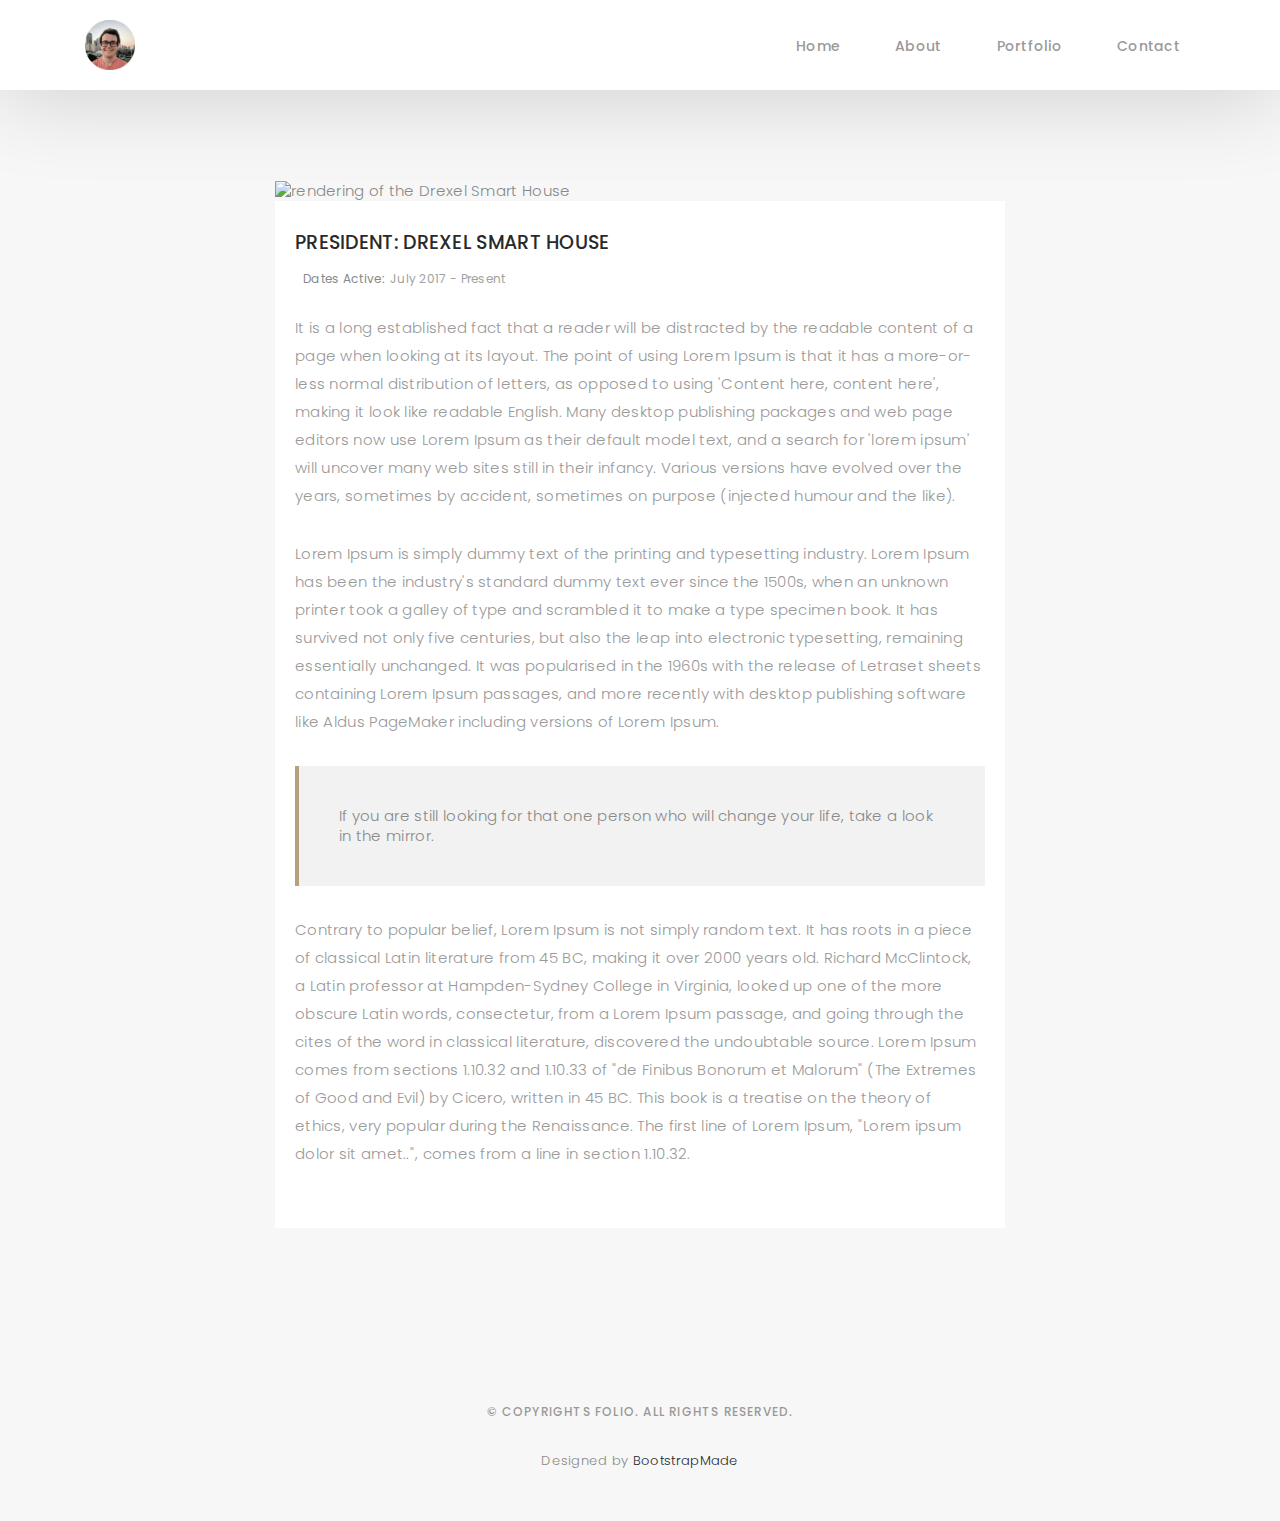
==== portfolio/dhacks2018.html @ 50fdbfd6 "Updated README, added portfolio breakouts, updated front page project decriptions" ====
<!DOCTYPE html>
<html lang="en">

<head>
  <!-- meta -->
  <meta charset="utf-8">
  <meta content="width=device-width, initial-scale=1.0" name="viewport">

  <title>Drexel Smart House</title>
  <meta content="" name="keywords">
  <meta content="" name="description">

  <!-- Google Fonts -->
  <link href="https://fonts.googleapis.com/css?family=Poppins:300,300i,400,400i,500,500i,600,600i,700,700i|Playfair+Display:400,400i,700,700i,900,900i"
    rel="stylesheet">

  <!-- Bootstrap CSS File -->
  <link href="../lib/bootstrap/css/bootstrap.min.css" rel="stylesheet">

  <!-- Libraries CSS Files -->
  <link href="../lib/ionicons/css/ionicons.min.css" rel="stylesheet">
  <link href="../lib/owlcarousel/assets/owl.carousel.min.css" rel="stylesheet">
  <link href="../lib/magnific-popup/magnific-popup.css" rel="stylesheet">
  <link href="../lib/hover/hover.min.css" rel="stylesheet">

  <!-- Blog Stylesheet File -->
  <link href="../css/blog.css" rel="stylesheet">

  <!-- Main Stylesheet File -->
  <link href="../css/style.css" rel="stylesheet">

  <!-- Responsive css -->
  <link href="../css/responsive.css" rel="stylesheet">

  <!-- Favicon -->
  <link rel="shortcut icon" href="../images/circle_profile.png">

  <!-- =======================================================
    Theme Name: Folio
    Theme URL: https://bootstrapmade.com/folio-bootstrap-portfolio-template/
    Author: BootstrapMade.com
    Author URL: https://bootstrapmade.com
  ======================================================= -->
</head>

<body>

  <!-- start section navbar -->
  <nav id="main-nav-subpage" class="subpage-nav">
    <div class="row">
      <div class="container">

        <div class="logo">
          <a href="../index.html"><img src="../images/circle_profile.png" alt="logo"></a>
        </div>

        <div class="responsive"><i data-icon="m" class="ion-navicon-round"></i></div>

        <ul class="nav-menu list-unstyled">
          <li><a href="../index.html#header" class="smoothScroll">Home</a></li>
          <li><a href="../index.html#about" class="smoothScroll">About</a></li>
          <li><a href="../index.html#portfolio" class="smoothScroll">Portfolio</a></li>
          <li><a href="../index.html#contact" class="smoothScroll">Contact</a></li>
        </ul>
      </div>
    </div>
  </nav>
  <!-- End section navbar -->
  <!-- start section main content -->
  <div class="main-content paddsection">
    <div class="container">
      <div class="row justify-content-center">
        <div class="col-md-8 col-md-offset-2">
          <div class="row">
            <div class="container-main single-main">
              <div class="col-md-12">
                <div class="block-main mb-30">
                  <img src="../images/portfolio-pages/drexelsmarthouse.jpg" class="img-fluid" alt="rendering of the Drexel Smart House">
                  <div class="content-main single-post padDiv">
                    <div class="journal-txt">
                      <h4><a href="#">PRESIDENT: DREXEL SMART HOUSE</a></h4>
                    </div>
                    <div class="post-meta">
                      <ul class="list-unstyled mb-0">
                        <li class="date">Dates Active:<a href="#">July 2017 - Present</a></li>
                      </ul>
                    </div>
                    <p class="mb-30">It is a long established fact that a reader will be distracted by the readable
                      content of a page when looking at its layout. The point of using Lorem Ipsum is that it has a
                      more-or-less normal distribution of letters, as opposed to
                      using 'Content here, content here', making it look like readable English. Many desktop publishing
                      packages and web page editors now use Lorem Ipsum as their default model text, and a search for
                      'lorem ipsum' will uncover many web
                      sites still in their infancy. Various versions have evolved over the years, sometimes by
                      accident, sometimes on purpose (injected humour and the like).</p>
                    <p class="mb-30">Lorem Ipsum is simply dummy text of the printing and typesetting industry. Lorem
                      Ipsum has been the industry's standard dummy text ever since the 1500s, when an unknown printer
                      took a galley of type and scrambled it to make a type
                      specimen book. It has survived not only five centuries, but also the leap into electronic
                      typesetting, remaining essentially unchanged. It was popularised in the 1960s with the release of
                      Letraset sheets containing Lorem Ipsum passages,
                      and more recently with desktop publishing software like Aldus PageMaker including versions of
                      Lorem Ipsum.</p>
                    <blockquote>If you are still looking for that one person who will change your life, take a look in
                      the mirror.</blockquote>
                    <p class="mb-30">Contrary to popular belief, Lorem Ipsum is not simply random text. It has roots in
                      a piece of classical Latin literature from 45 BC, making it over 2000 years old. Richard
                      McClintock, a Latin professor at Hampden-Sydney College in
                      Virginia, looked up one of the more obscure Latin words, consectetur, from a Lorem Ipsum passage,
                      and going through the cites of the word in classical literature, discovered the undoubtable
                      source. Lorem Ipsum comes from sections
                      1.10.32 and 1.10.33 of "de Finibus Bonorum et Malorum" (The Extremes of Good and Evil) by Cicero,
                      written in 45 BC. This book is a treatise on the theory of ethics, very popular during the
                      Renaissance. The first line of Lorem Ipsum,
                      "Lorem ipsum dolor sit amet..", comes from a line in section 1.10.32.</p>
                  </div>
                </div>
              </div>
            </div>
          </div>
        </div>
      </div>
    </div>
  </div>
  <!-- end section main content -->

  <!-- start section footer -->
  <div id="footer" class="text-center">
    <div class="container">

      <p>&copy; Copyrights Folio. All rights reserved.</p>

      <div class="credits">
        <!--
          All the links in the footer should remain intact.
          You can delete the links only if you purchased the pro version.
          Licensing information: https://bootstrapmade.com/license/
          Purchase the pro version with working PHP/AJAX contact form: https://bootstrapmade.com/buy/?theme=Folio
        -->
        Designed by <a href="https://bootstrapmade.com/">BootstrapMade</a>
      </div>

    </div>
  </div>
  <!-- End section footer -->

  <!-- JavaScript Libraries -->
  <script src="../lib/jquery/jquery.min.js"></script>
  <script src="../lib/jquery/jquery-migrate.min.js"></script>
  <script src="../lib/bootstrap/js/bootstrap.bundle.min.js"></script>
  <script src="../lib/typed/typed.js"></script>
  <script src="../lib/owlcarousel/owl.carousel.min.js"></script>
  <script src="../lib/magnific-popup/magnific-popup.min.js"></script>
  <script src="../lib/isotope/isotope.pkgd.min.js"></script>

  <!-- Template Main Javascript File -->
  <script src="../js/main.js"></script>

</body>

</html>
---- css/blog.css ----
/*-----------------------------------------------------------------------------------*/

/*  -  Navbar fixd page
/*-----------------------------------------------------------------------------------*/

.subpage-nav {
  display: block !important;
  position: relative;
}

/*-----------------------------------------------------------------------------------*/

/*  /* Single page */

/*-----------------------------------------------------------------------------------*/

/* main content */

.main-content {
  background: #f7f7f7;
}

.main-content .container-main {
  display: inline-block;
  width: 100%;
}

.main-content .container-main .block-main {
  margin-bottom: 30px;
  overflow: hidden;
}

.container-main .block-main .content-main {
  background: #fff none repeat scroll 0 0;
  display: inline-block;
  width: 100%;
}

.journal-txt h4 a {
  display: block;
  font-size: 19px;
  line-height: 24px;
  margin: 0 0 13px 0;
  font-weight: 500;
  color: #292929;
  -moz-transition: all 0.5s ease-in-out 0s;
  -ms-transition: all 0.5s ease-in-out 0s;
  -o-transition: all 0.5s ease-in-out 0s;
  -webkit-transition: all 0.5s ease-in-out 0s;
  transition: all 0.5s ease-in-out 0s;
}

.journal-txt h4 a:hover {
  color: #b8a07e;
  -moz-transition: all 0.5s ease-in-out 0s;
  -ms-transition: all 0.5s ease-in-out 0s;
  -o-transition: all 0.5s ease-in-out 0s;
  -webkit-transition: all 0.5s ease-in-out 0s;
  transition: all 0.5s ease-in-out 0s;
}

.post-meta ul li {
  font-size: 12px;
  font-weight: normal;
  margin-left: 8px;
  margin-right: 8px;
  text-transform: capitalize;
  display: inline-block;
  float: none;
}

.content-main .post-meta a {
  color: #a2a2a2;
  margin-left: 5px;
}

/* Commonts */

.comments {
  background: #fff;
}

.entry-comments h6 {
  margin-right: 10px;
  font-size: 13px;
  letter-spacing: 0.1em;
  font-weight: 500;
}

.entry-comments-item {
  margin-top: 40px;
  padding-bottom: 40px;
  border-bottom: 1px solid #f2f2f2;
}

.entry-comments-avatar {
  position: absolute;
  display: block;
  border-radius: 50%;
  width: 60px;
  height: 60px;
}

.entry-comments-body {
  padding-left: 86px;
}

.entry-comments-author {
  margin-right: 10px;
  font-size: 13px;
  color: #292929;
  letter-spacing: 0.1em;
  font-weight: 500;
}

.rep {
  font-size: 13px;
  color: #292929;
  letter-spacing: 0.1em;
  font-weight: 500;
  text-transform: capitalize;
}

.entry-comments span a {
  font-size: 13px;
  color: #999;
}

.entry-comments-reply {
  padding-left: 10%;
}

/* Commonts form */

.cmt {
  background: #fff;
}

blockquote {
  padding: 40px;
  background-color: #f2f2f2;
  margin: 30px 0;
  border: none;
  border-left: 4px solid #b8a07e;
}
---- css/style.css ----
/*
  Theme Name: Folio
  Theme URL: https://bootstrapmade.com/folio-bootstrap-portfolio-template/
  Author: BootstrapMade.com
  Author URL: https://bootstrapmade.com
*/

/*  General Styling
/*-----------------------------------------------------------------------------------*/

body {
  background: #ffffff;
  color: #898989;
  font-family: 'Poppins', helvetica;
  font-size: 15px;
  font-weight: 300;
  line-height: 20px;
  letter-spacing: 0.02em;
  overflow-x: hidden;
  margin: 0 auto;
  padding: 0;
  -moz-box-sizing: border-box;
  -ms-box-sizing: border-box;
  -o-box-sizing: border-box;
  -webkit-box-sizing: border-box;
  box-sizing: border-box;
}

h1, h2, h3, h4, h5, h6 {
  margin: 0;
}

h2 {
  color: #292929;
  font-weight: 600;
}

h4 {
  color: #292929;
  font-size: 14px;
  font-weight: 600;
}

a {
  color: #292929;
  text-decoration: none !important;
  -moz-transition: all 0.5s ease-in-out 0s;
  -ms-transition: all 0.5s ease-in-out 0s;
  -o-transition: all 0.5s ease-in-out 0s;
  -webkit-transition: all 0.5s ease-in-out 0s;
  transition: all 0.5s ease-in-out 0s;
}

a:hover {
  -moz-transition: all 0.5s ease-in-out 0s;
  -ms-transition: all 0.5s ease-in-out 0s;
  -o-transition: all 0.5s ease-in-out 0s;
  -webkit-transition: all 0.5s ease-in-out 0s;
  transition: all 0.5s ease-in-out 0s;
}

a:hover, a:focus {
  color: #b8a07e;
  text-decoration: underline;
}

nav ul li a {
  padding: 2px 0 0 0;
  position: relative;
  display: block;
  font-size: 12px;
  color: #999999;
  letter-spacing: 0.1em;
  font-weight: 500;
  line-height: 14px;
  text-transform: uppercase;
  -moz-transition: all 0.5s ease-in-out 0s;
  -ms-transition: all 0.5s ease-in-out 0s;
  -o-transition: all 0.5s ease-in-out 0s;
  -webkit-transition: all 0.5s ease-in-out 0s;
  transition: all 0.5s ease-in-out 0s;
}

p {
  margin: 25px 0;
  padding: 0;
  font-size: 15px;
  color: #999999;
  line-height: 28px;
}

::-moz-selection {
  background: #b8a07e;
  color: #fff;
}

::selection {
  background: #b8a07e;
  color: #fff;
}

.btn {
  background: #333;
  border: medium none;
  border-radius: 0;
  color: #fff;
  font-size: 12px;
  height: 50px;
  line-height: 50px;
  padding: 0 30px;
  text-transform: uppercase;
}

.btn:hover, .btn:focus {
  color: #fff;
}

.padDiv {
  padding: 30px 20px;
}

.section-title {
  margin-bottom: 70px;
}

.section-title h2 {
  font-size: 25px;
  letter-spacing: 2px;
  text-transform: uppercase;
}

.form-control {
  background-color: transparent;
  border: 1px solid #999;
  border-radius: 0;
  color: #999999;
  font-size: 12px;
  font-weight: 500;
  height: 50px;
  letter-spacing: 0.1em;
  padding-left: 10px;
  margin: 0 0 25px 0;
  line-height: 14px;
  text-transform: uppercase;
}

.form-control:focus {
  box-shadow: none;
  outline: 0 none;
}

.paddsection {
  padding-top: 90px;
  padding-bottom: 90px;
}

.paddsections {
  padding-top: 90px;
  padding-bottom: 90px !important;
}

.hvr-shutter-in-horizontal::before {
  background: #333;
}

.hvr-shutter-in-horizontal:hover {
  background: #b8a07e;
}

.mb-30 {
  margin-bottom: 30px;
}

/*-----------------------------------------------------------------------------------*/
/*  Navbar Top
/*-----------------------------------------------------------------------------------*/

nav {
  position: fixed;
  background: #fff;
  z-index: 1000;
  width: 100%;
  padding: 20px;
  display: none;
  -webkit-box-shadow: 0px 2px 92px 0px rgba(0, 0, 0, 0.18);
  -moz-box-shadow: 0px 2px 92px 0px rgba(0, 0, 0, 0.18);
  box-shadow: 0px 2px 92px 0px rgba(0, 0, 0, 0.18);
}

.nav-menu {
  float: right;
  line-height: 32px;
  margin-bottom: 0;
  padding-top: 16px;
}

nav ul li {
  float: left;
  margin-right: 15px;
  font-family: 'Poppins', sans-serif;
  font-size: 14px;
  margin-left: 40px;
}

nav ul li a {
  padding: 2px 0 0 0;
  position: relative;
  display: block;
  font-size: 14px;
  color: #999999;
  font-family: 'Poppins', helvetica;
  font-weight: 500;
  line-height: 16px;
  text-transform: uppercase;
  letter-spacing: 0.02em;
  text-transform: capitalize;
}

.logo {
  float: left;
}

.logo img {
  width: 50px;
  height: 50px;
}

.responsive {
  display: none;
  font-size: 23px;
}

.active {
  color: #afafaf;
}

/*----------------------------------------------------------------------------------*/
/*  Header
/*-----------------------------------------------------------------------------------*/

#header {
  background: url("../images/luncheon1.jpg") repeat scroll center center / cover;
  height: 100vh;
  width: 100%;
}


#header .header-content {
  height: 100vh;
  text-align: left;
  width: 100%;
  display: flex;
  justify-content: center;
  flex-direction: column;
}

.header-content h1 {
  font-size: 40px;
  font-weight: 700;
  margin-bottom: 10px;
  text-transform: uppercase;
  color: #fff;
  text-shadow: 2px 2px 4px #000000;
}

.header-content p {
  font-size: 13px;
  letter-spacing: 5px;
  margin-top: 0;
  margin-bottom: 30px;
  text-transform: capitalize;
  color: #fff;
  font-weight: 500;
}

.header-content .list-social li {
  float: left;
  margin-right: 20px;
}

.header-content .list-social li i {
  color: #fff;
  font-size: 15px;
}

/*-----------------------------------------------------------------------------------*/
/*  Aout-us
/*-----------------------------------------------------------------------------------*/

#about {
  width: 100%;
  height: auto;
  background: #f7f7f7;
  padding-top: 190px;
}

#about .div-img-bg {
  padding-bottom: 30px;
  border: 20px solid #b8a07e;
}

#about .div-img-bg .about-img img {
  width: 100%;
  box-shadow: 0px 0px 85px 0px rgba(0, 0, 0, 0.14);
  margin-top: -60px;
  margin-left: 40px;
  height: 400px;
  object-fit: cover;
}

#about .about-descr .p-heading {
  font-family: 'Playfair Display', serif;
  font-size: 28px;
  text-align: left;
}

#about .about-descr .separator {
  max-width: 80%;
  margin-bottom: 0;
  text-align: left;
}

/*-----------------------------------------------------------------------------------*/
/*   Services
/*-----------------------------------------------------------------------------------*/

#services {
  background: #f7f7f7;
  position: relative;
  padding-bottom: 80px;
}

.owl-item {
  float: left;
}
.services-block span {
  margin: 10px 0;
  position: relative;
  font-size: 13px;
  color: #292929;
  letter-spacing: 0.1em;
  font-weight: 500;
  text-transform: uppercase;
  display: block;
}

.services-block .separator {
  margin: 0;
  font-size: 13px;
  line-height: 22px;
}

.services-block i {
  font-size: 44px;
  color: #b8a07e;
  line-height: 44px;
}


.services-carousel  .owl-stage-outer {
  overflow: hidden;
}

.services-carousel .owl-dots {
  margin-top: 5px;
  text-align: center;
}

.services-carousel .owl-dot {
  display: inline-block;
  margin: 0 5px;
  width: 12px !important;
  height: 12px !important;
  border-radius: 50%;
  border: 0;
  padding: 0 !important;
  background-color: #ddd;
  cursor: pointer;
}

.services-carousel .owl-dot.active {
  background-color: #b8a07e;
}

.owl-nav {
  display: none;
}


/*-----------------------------------------------------------------------------------*/
/*  Portfolio
/*-----------------------------------------------------------------------------------*/

#portfolio {
  position: relative;
  padding-bottom: 50px;
}

#portfolio .portfolio-list {
  margin-bottom: 50px;
}

#portfolio .portfolio-list .nav {
  display: inline-block;
  margin: 0;
}

#portfolio .portfolio-list .nav li {
  margin: 0 40px 0 0;
  float: left;
  font-size: 14px;
  color: #999999;
  line-height: 16px;
  cursor: pointer;
  font-family: 'Poppins', helvetica;
  font-weight: 500;
  letter-spacing: 0.02em;
  text-transform: capitalize;
  -moz-transition: all 0.5s ease-in-out 0s;
  -ms-transition: all 0.5s ease-in-out 0s;
  -o-transition: all 0.5s ease-in-out 0s;
  -webkit-transition: all 0.5s ease-in-out 0s;
  transition: all 0.5s ease-in-out 0s;
}

#portfolio .portfolio-list .nav li:hover, #portfolio .portfolio-list .nav li.filter-active  {
  color: #b8a07e;
  -moz-transition: all 0.5s ease-in-out 0s;
  -ms-transition: all 0.5s ease-in-out 0s;
  -o-transition: all 0.5s ease-in-out 0s;
  -webkit-transition: all 0.5s ease-in-out 0s;
  transition: all 0.5s ease-in-out 0s;
}

#portfolio .portfolio-container {
  display: inline-block;
  margin-bottom: 50px;
  width: 100%;
}

.portfolio-thumbnail {
  margin-bottom: 30px;
  overflow: hidden;
  min-height: 260px;
}

.portfolio-thumbnail img {
  max-width: 100%;
}

/*-----------------------------------------------------------------------------------*/
/*  Journal
/*-----------------------------------------------------------------------------------*/

#journal,  #journal-blog {
  height: auto;
  width: 100%;
  background: #f7f7f7;
  padding-bottom: 60px;
  position: relative;
}

#journal-blog {
  background: #fff;
  padding-bottom: 30px;
}

#journal .journal-block {
  display: inline-block;
  height: auto;
  width: 100%;
}

#journal .journal-block .journal-info {
  position: relative;
}

.journal-block .journal-info img {
  max-width: 100%;
}

.journal-block .journal-info .journal-txt {
  padding: 25px 0px;
  position: relative;
}

.journal-block .journal-info .journal-txt h4 a {
  display: block;
  font-size: 19px;
  line-height: 24px;
  margin: 0 0 13px 0;
  font-weight: 500;
  color: #292929;
  -moz-transition: all 0.5s ease-in-out 0s;
  -ms-transition: all 0.5s ease-in-out 0s;
  -o-transition: all 0.5s ease-in-out 0s;
  -webkit-transition: all 0.5s ease-in-out 0s;
  transition: all 0.5s ease-in-out 0s;
}

.journal-block .journal-info .journal-txt h4 a:hover {
  color: #b8a07e;
  -moz-transition: all 0.5s ease-in-out 0s;
  -ms-transition: all 0.5s ease-in-out 0s;
  -o-transition: all 0.5s ease-in-out 0s;
  -webkit-transition: all 0.5s ease-in-out 0s;
  transition: all 0.5s ease-in-out 0s;
}

.journal-block .journal-info .journal-txt p {
  margin: 0;
  font-size: 14px;
  line-height: 24px;
}

/*-----------------------------------------------------------------------------------*/
/*  Contact
/*-----------------------------------------------------------------------------------*/

#contact {
  height: auto;
  width: 100%;
}

.contact-details {
  list-style: none;
  margin: 0;
  padding: 0;
}

.contact-details li {
  padding-bottom: 10px;
}

#contact input, #contact textarea {
  width: 100%;
}


#contact  #sendmessage {
  color: #18d26e;
  border: 1px solid #18d26e;
  display: none;
  text-align: center;
  padding: 15px;
  font-weight: 600;
  margin: 15px;
}

#contact  #errormessage {
  color: red;
  display: none;
  border: 1px solid red;
  text-align: center;
  padding: 15px;
  font-weight: 600;
  margin: 15px;
}

#contact #sendmessage.show, #contact #errormessage.show, #contact .show {
  display: block;
}

#contact .validation {
  color: red;
  display: none;
  margin: 0 0 20px;
  font-weight: 400;
  font-size: 13px;
}

/*-----------------------------------------------------------------------------------*/
/*  Footer
/*-----------------------------------------------------------------------------------*/

#footer {
  background: #f7f7f7;
  padding-top: 50px;
  padding-bottom: 50px;
}

#footer .socials-media {
  width: 100%;
}

#footer .socials-media ul {
  display: inline-block;
  float: none;
  margin: 0 0 20px 0;
}

#footer .socials-media ul li {
  float: left;
  margin-left: 10px;
  margin-right: 10px;
}

#footer .socials-media ul li a {
  font-size: 24px;
  color: #999;
  letter-spacing: 0.1em;
  font-weight: 500;
  background: transparent;
  text-transform: uppercase;
  -moz-transition: all 0.5s ease-in-out 0s;
  -ms-transition: all 0.5s ease-in-out 0s;
  -o-transition: all 0.5s ease-in-out 0s;
  -webkit-transition: all 0.5s ease-in-out 0s;
  transition: all 0.5s ease-in-out 0s;
}

#footer .socials-media ul li a:hover {
  color: #b8a07e;
  -moz-transition: all 0.5s ease-in-out 0s;
  -ms-transition: all 0.5s ease-in-out 0s;
  -o-transition: all 0.5s ease-in-out 0s;
  -webkit-transition: all 0.5s ease-in-out 0s;
  transition: all 0.5s ease-in-out 0s;
}

#footer p {
  font-size: 12px;
  letter-spacing: 0.1em;
  font-weight: 500;
  margin-top: 0;
  text-transform: uppercase;
}

.credits {
  font-size: 13px;
}
---- css/responsive.css ----
/** Width between 1200x to 0
 *  ~~~~~~~~~~~~~~~~~~~~~~~~~~~~~~~~~~~~
 */

@media (min-width: 1200px) {

}

/** Width between 992px to 1199px
 *  ~~~~~~~~~~~~~~~~~~~~~~~~~~~~~~~~~~~~
 */

@media (min-width: 992px) and (max-width: 1199px) {
  
}

/** Width between 768px to 991px
 *  ~~~~~~~~~~~~~~~~~~~~~~~~~~~~~~~~~~~~
 */

@media (min-width: 768px) and (max-width: 991px) {
  /* Navbar */
  nav {
    padding: 10px 15px;
  }
  .nav-menu {
    margin-top: 40px;
    display: none;
    float: none;
    width: 100%;
  }
  .nav-menu li {
    float: none;
    width: 100%;
    text-align: center;
    border-top: 1px solid #f7f7f7;
    line-height: 45px;
    margin-left: 0;
    padding-top: 10px;
    padding-bottom: 10px;
  }
  .responsive {
    float: right;
    padding-top: 15px;
    display: block;
  }
  /* About */
  .head-info .header-content .cmaster h1 {
    font-size: 32px;
  }
  #about .div-img-bg {
    padding: 0;
  }
  #about .div-img-bg .about-img img {
    margin-top: 0%;
    margin-left: calc(0% - 0px);
  }
  #about .about-descr .p-heading {
    font-size: 20px;
  }
  #about .about-descr .separator {
    max-width: 100%;
    margin-bottom: 0;
  }
  /* portfolio */
  #portfolio .portfolio-list .nav li {
    float: none;
    margin: 20px;
    display: inline-block;
  }
  /* journal */
  #journal .journal-block .journal-info {
    margin-bottom: 30px;
  }
  /* Contact */
  .contact-contact {
    margin-bottom: 30px;
  }
  /* Footer */
  #footer .socials-media ul li {
    margin-right: 0;
    margin-left: 0;
    float: none;
    display: inline-block;
  }
}

/** Width between 767px to 0
 *  ~~~~~~~~~~~~~~~~~~~~~~~~~~~~~~~~~~~~
 */

@media (max-width: 767px) {
  /* Navbar */
  nav {
    padding: 20px 15px;
  }
  .nav-menu {
    margin-top: 40px;
    display: none;
    float: none;
    width: 100%;
  }
  .nav-menu li {
    float: none;
    width: 100%;
    text-align: center;
    border-top: 1px solid #f7f7f7;
    line-height: 45px;
    margin-left: 0;
    padding-top: 10px;
    padding-bottom: 10px;
  }
  .responsive {
    float: right;
    padding-top: 15px;
    display: block;
  }
  /* About */
  .head-info .header-content h1 {
    font-size: 32px;
  }
  #about .div-img-bg {
    padding: 0;
  }
  #about .div-img-bg .about-img img {
    margin-top: 0%;
    margin-left: calc(0% - 0px);
  }
  #about .about-descr .p-heading {
    font-size: 20px;
  }
  #about .about-descr .separator {
    max-width: 100%;
    margin-bottom: 0;
  }
  /* portfolio */
  #portfolio .portfolio-list .nav li {
    float: none;
    margin: 20px;
    display: inline-block;
  }
  /* journal */
  #journal .journal-block .journal-info {
    margin-bottom: 30px;
  }
  /* Contact */
  .contact-contact {
    margin-bottom: 30px;
  }
  /* Footer */
  #footer .socials-media ul li {
    margin-right: 0;
    margin-left: 0;
    float: none;
    display: inline-block;
  }
}

/** Width between 600px to 0
 *  ~~~~~~~~~~~~~~~~~~~~~~~~~~~~~~~~~~~~
 */

@media (max-width: 600px) {
  /* Navbar */
  nav {
    padding: 20px 15px;
  }
  .nav-menu {
    margin-top: 40px;
    display: none;
    float: none;
    width: 100%;
  }
  .nav-menu li {
    float: none;
    width: 100%;
    text-align: center;
    border-top: 1px solid #f7f7f7;
    line-height: 45px;
    margin-left: 0;
    padding-top: 10px;
    padding-bottom: 10px;
  }
  .responsive {
    float: right;
    padding-top: 15px;
    display: block;
  }
  /* About */
  .head-info .header-content h1 {
    font-size: 32px;
  }
  #about .div-img-bg {
    padding: 0;
  }
  #about .div-img-bg .about-img img {
    margin-top: 0%;
    margin-left: calc(0% - 0px);
  }
  #about .about-descr .p-heading {
    font-size: 20px;
  }
  #about .about-descr .separator {
    max-width: 100%;
    margin-bottom: 0;
  }
  /* portfolio */
  #portfolio .portfolio-list .nav li {
    float: none;
    margin: 10px;
    display: inline-block;
  }
  /* journal */
  #journal .journal-block .journal-info {
    margin-bottom: 30px;
  }
  /* Contact */
  .contact-contact {
    margin-bottom: 30px;
  }
  /* Footer */
  #footer .socials-media ul li {
    margin-right: 0;
    margin-left: 0;
    float: none;
    display: inline-block;
  }
}

/** Width between 480px to 0
 *  ~~~~~~~~~~~~~~~~~~~~~~~~~~~~~~~~~~~~
 */

@media (max-width: 480px) {
  /* Navbar */
  nav {
    padding: 20px 15px;
  }
  .nav-menu {
    margin-top: 40px;
    display: none;
    float: none;
    width: 100%;
  }
  .nav-menu li {
    float: none;
    width: 100%;
    text-align: center;
    border-top: 1px solid #f7f7f7;
    line-height: 45px;
    margin-left: 0;
    padding-top: 10px;
    padding-bottom: 10px;
  }
  .responsive {
    float: right;
    padding-top: 15px;
    display: block;
  }
  /* About */
  .head-info .header-content h1 {
    font-size: 32px;
  }
  #about .div-img-bg {
    padding: 0;
  }
  #about .div-img-bg .about-img img {
    margin-top: 0%;
    margin-left: calc(0% - 0px);
  }
  #about .about-descr .p-heading {
    font-size: 20px;
  }
  #about .about-descr .separator {
    max-width: 100%;
    margin-bottom: 0;
  }
  /* portfolio */
  #portfolio .portfolio-list .nav li {
    float: none;
    margin: 20px;
  }
  /* journal */
  #journal .journal-block .journal-info {
    margin-bottom: 30px;
  }
  /* Contact */
  .contact-contact {
    margin-bottom: 30px;
  }
  /* Footer */
  #footer .socials-media ul li {
    margin-right: 0;
    margin-left: 0;
    float: none;
    display: inline-block;
  }
}

/** Width between 320px to 0
 *  ~~~~~~~~~~~~~~~~~~~~~~~~~~~~~~~~~~~~
 */

@media (max-width: 320px) {
  /* Navbar */
  nav {
    padding: 20px 15px;
  }
  .nav-menu {
    margin-top: 40px;
    display: none;
    float: none;
    width: 100%;
  }
  .nav-menu li {
    float: none;
    width: 100%;
    text-align: center;
    border-top: 1px solid #f7f7f7;
    line-height: 45px;
    margin-left: 0;
    padding-top: 10px;
    padding-bottom: 10px;
  }
  .responsive {
    float: right;
    padding-top: 15px;
    display: block;
  }
  /* About */
  .head-info .header-content h1 {
    font-size: 32px;
  }
  #about .div-img-bg {
    padding: 0;
  }
  #about .div-img-bg .about-img img {
    margin-top: 0%;
    margin-left: calc(0% - 0px);
  }
  #about .about-descr .p-heading {
    font-size: 20px;
  }
  #about .about-descr .separator {
    max-width: 100%;
    margin-bottom: 0;
  }
  /* portfolio */
  #portfolio .portfolio-list .nav li {
    float: none;
    margin: 20px;
  }
  /* journal */
  #journal .journal-block .journal-info {
    margin-bottom: 30px;
  }
  /* Contact */
  .contact-contact {
    margin-bottom: 30px;
  }
  /* Footer */
  #footer .socials-media ul li {
    margin-right: 0;
    margin-left: 0;
    float: none;
    display: inline-block;
  }
  /* Single page */
  .entry-comments-body span {
    display: inline-block;
    margin-right: 0;
  }
}
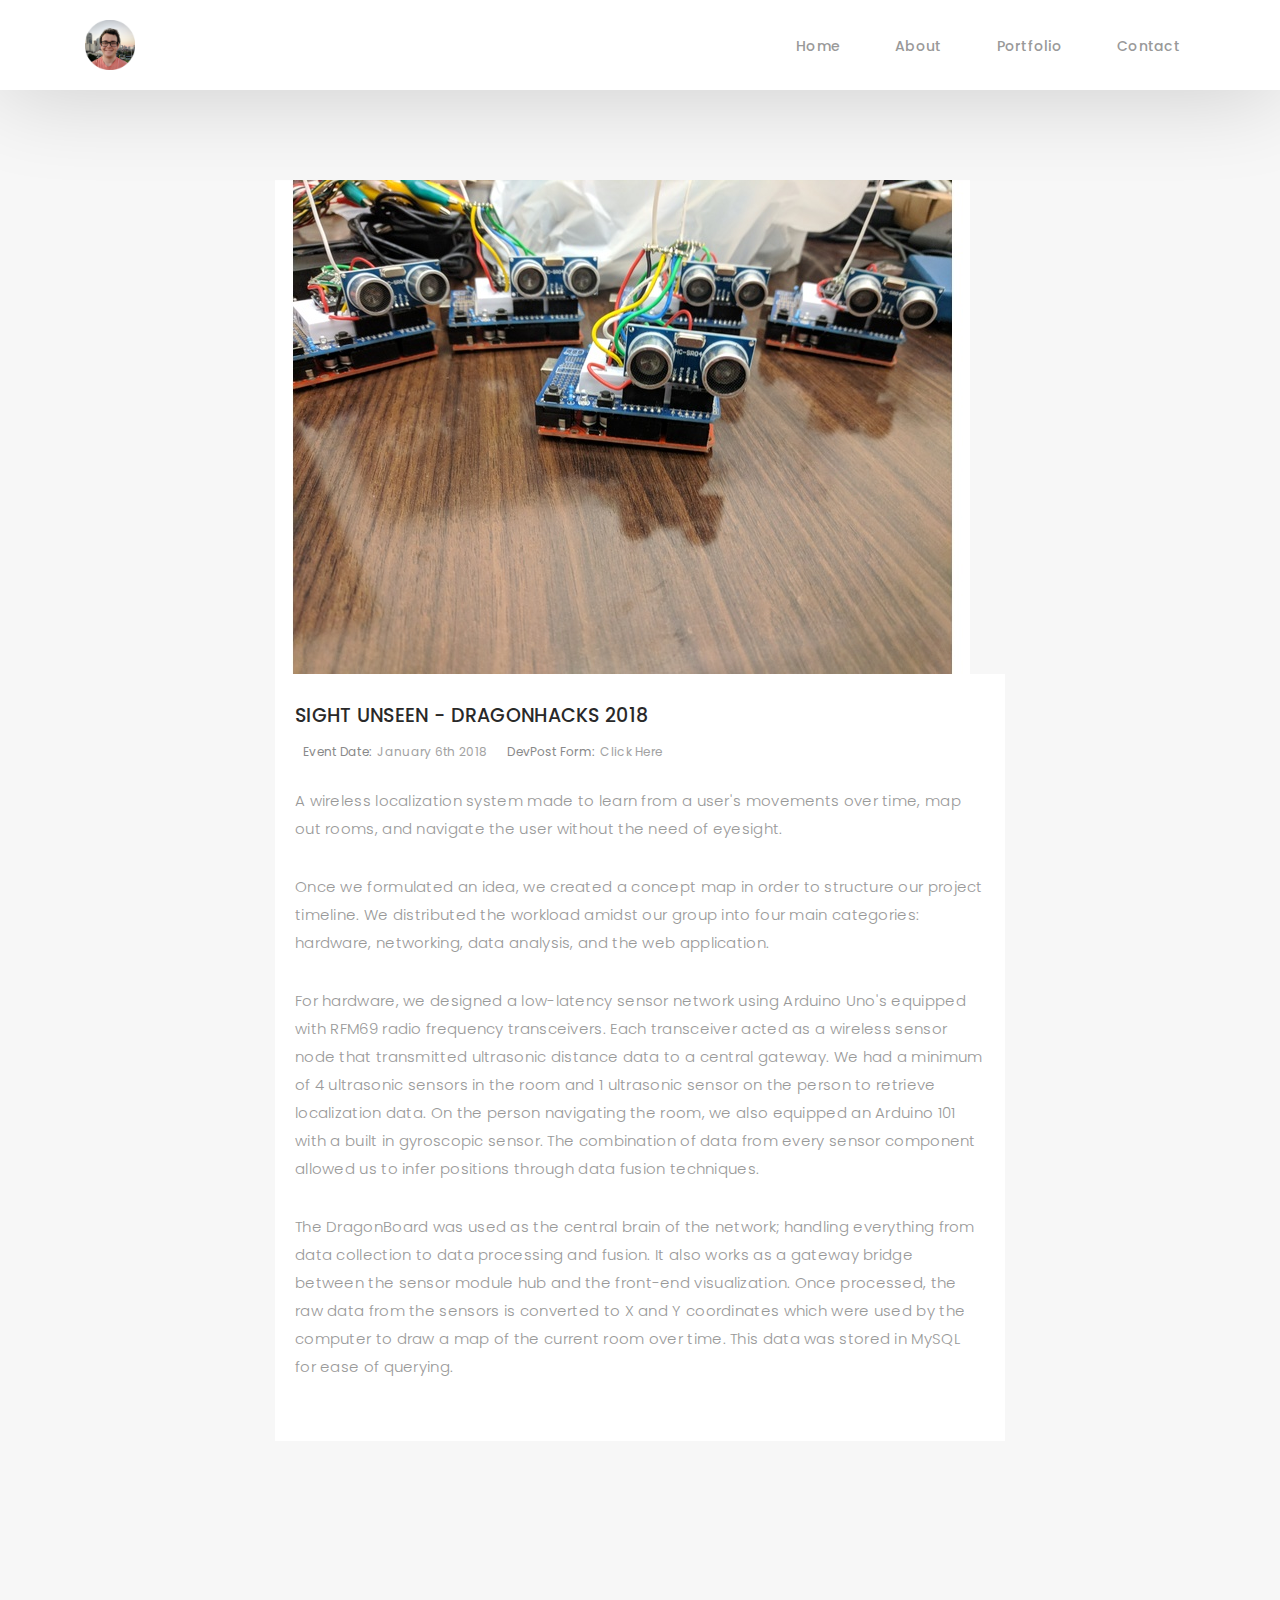
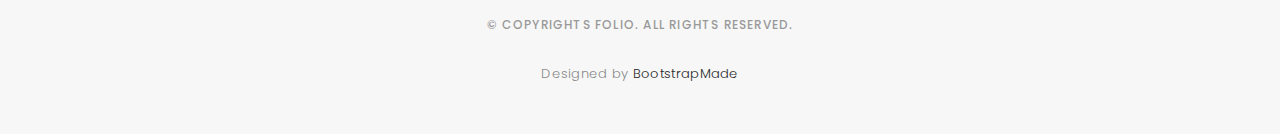
==== commit ca377e76: "Added portfolio page content, fixed subpage main nav bar" ====
--- a/portfolio/dhacks2018.html
+++ b/portfolio/dhacks2018.html
@@ -6,7 +6,7 @@
   <meta charset="utf-8">
   <meta content="width=device-width, initial-scale=1.0" name="viewport">
 
-  <title>Drexel Smart House</title>
+  <title>Sight Unseen</title>
   <meta content="" name="keywords">
   <meta content="" name="description">
 
@@ -75,44 +75,34 @@
             <div class="container-main single-main">
               <div class="col-md-12">
                 <div class="block-main mb-30">
-                  <img src="../images/portfolio-pages/drexelsmarthouse.jpg" class="img-fluid" alt="rendering of the Drexel Smart House">
+                  <img src="../images/portfolio/sight_unseen.jpg" class="img-fluid" alt="army of ultrasonic sensor wireless end nodes">
                   <div class="content-main single-post padDiv">
                     <div class="journal-txt">
-                      <h4><a href="#">PRESIDENT: DREXEL SMART HOUSE</a></h4>
+                      <h4><a href="#">SIGHT UNSEEN - DRAGONHACKS 2018</a></h4>
                     </div>
                     <div class="post-meta">
                       <ul class="list-unstyled mb-0">
-                        <li class="date">Dates Active:<a href="#">July 2017 - Present</a></li>
+                        <li class="date">Event Date:<a href="#">January 6th 2018</a></li>
+                        <li class="date">DevPost Form:<a href="https://devpost.com/software/site-unseen">Click Here</a></li>
                       </ul>
                     </div>
-                    <p class="mb-30">It is a long established fact that a reader will be distracted by the readable
-                      content of a page when looking at its layout. The point of using Lorem Ipsum is that it has a
-                      more-or-less normal distribution of letters, as opposed to
-                      using 'Content here, content here', making it look like readable English. Many desktop publishing
-                      packages and web page editors now use Lorem Ipsum as their default model text, and a search for
-                      'lorem ipsum' will uncover many web
-                      sites still in their infancy. Various versions have evolved over the years, sometimes by
-                      accident, sometimes on purpose (injected humour and the like).</p>
-                    <p class="mb-30">Lorem Ipsum is simply dummy text of the printing and typesetting industry. Lorem
-                      Ipsum has been the industry's standard dummy text ever since the 1500s, when an unknown printer
-                      took a galley of type and scrambled it to make a type
-                      specimen book. It has survived not only five centuries, but also the leap into electronic
-                      typesetting, remaining essentially unchanged. It was popularised in the 1960s with the release of
-                      Letraset sheets containing Lorem Ipsum passages,
-                      and more recently with desktop publishing software like Aldus PageMaker including versions of
-                      Lorem Ipsum.</p>
-                    <blockquote>If you are still looking for that one person who will change your life, take a look in
-                      the mirror.</blockquote>
-                    <p class="mb-30">Contrary to popular belief, Lorem Ipsum is not simply random text. It has roots in
-                      a piece of classical Latin literature from 45 BC, making it over 2000 years old. Richard
-                      McClintock, a Latin professor at Hampden-Sydney College in
-                      Virginia, looked up one of the more obscure Latin words, consectetur, from a Lorem Ipsum passage,
-                      and going through the cites of the word in classical literature, discovered the undoubtable
-                      source. Lorem Ipsum comes from sections
-                      1.10.32 and 1.10.33 of "de Finibus Bonorum et Malorum" (The Extremes of Good and Evil) by Cicero,
-                      written in 45 BC. This book is a treatise on the theory of ethics, very popular during the
-                      Renaissance. The first line of Lorem Ipsum,
-                      "Lorem ipsum dolor sit amet..", comes from a line in section 1.10.32.</p>
+                    <p class="mb-30">A wireless localization system made to learn from a user's movements over time,
+                      map out rooms, and navigate the user without the need of eyesight.</p>
+                    <p class="mb-30">Once we formulated an idea, we created a concept map in order to structure our
+                      project timeline. We distributed the workload amidst our group into four main categories:
+                      hardware, networking, data analysis, and the web application.</p>
+                    <p class="mb-30">For hardware, we designed a low-latency sensor network using Arduino Uno's
+                      equipped with RFM69 radio frequency transceivers. Each transceiver acted as a wireless sensor
+                      node that transmitted ultrasonic distance data to a central gateway. We had a minimum of 4
+                      ultrasonic sensors in the room and 1 ultrasonic sensor on the person to retrieve localization
+                      data. On the person navigating the room, we also equipped an Arduino 101 with a built in
+                      gyroscopic sensor. The combination of data from every sensor component allowed us to infer
+                      positions through data fusion techniques.</p>
+                    <p class="mb-30"> The DragonBoard was used as the central brain of the network; handling everything
+                      from data collection to data processing and fusion. It also works as a gateway bridge between the
+                      sensor module hub and the front-end visualization. Once processed, the raw data from the sensors
+                      is converted to X and Y coordinates which were used by the computer to draw a map of the current
+                      room over time. This data was stored in MySQL for ease of querying.</p>
                   </div>
                 </div>
               </div>
--- a/css/style.css
+++ b/css/style.css
@@ -240,7 +240,7 @@
 /*-----------------------------------------------------------------------------------*/
 
 #header {
-  background: url("../images/luncheon1.jpg") repeat scroll center center / cover;
+  background: url("../images/luncheon2.jpg") repeat scroll center center / cover;
   height: 100vh;
   width: 100%;
 }
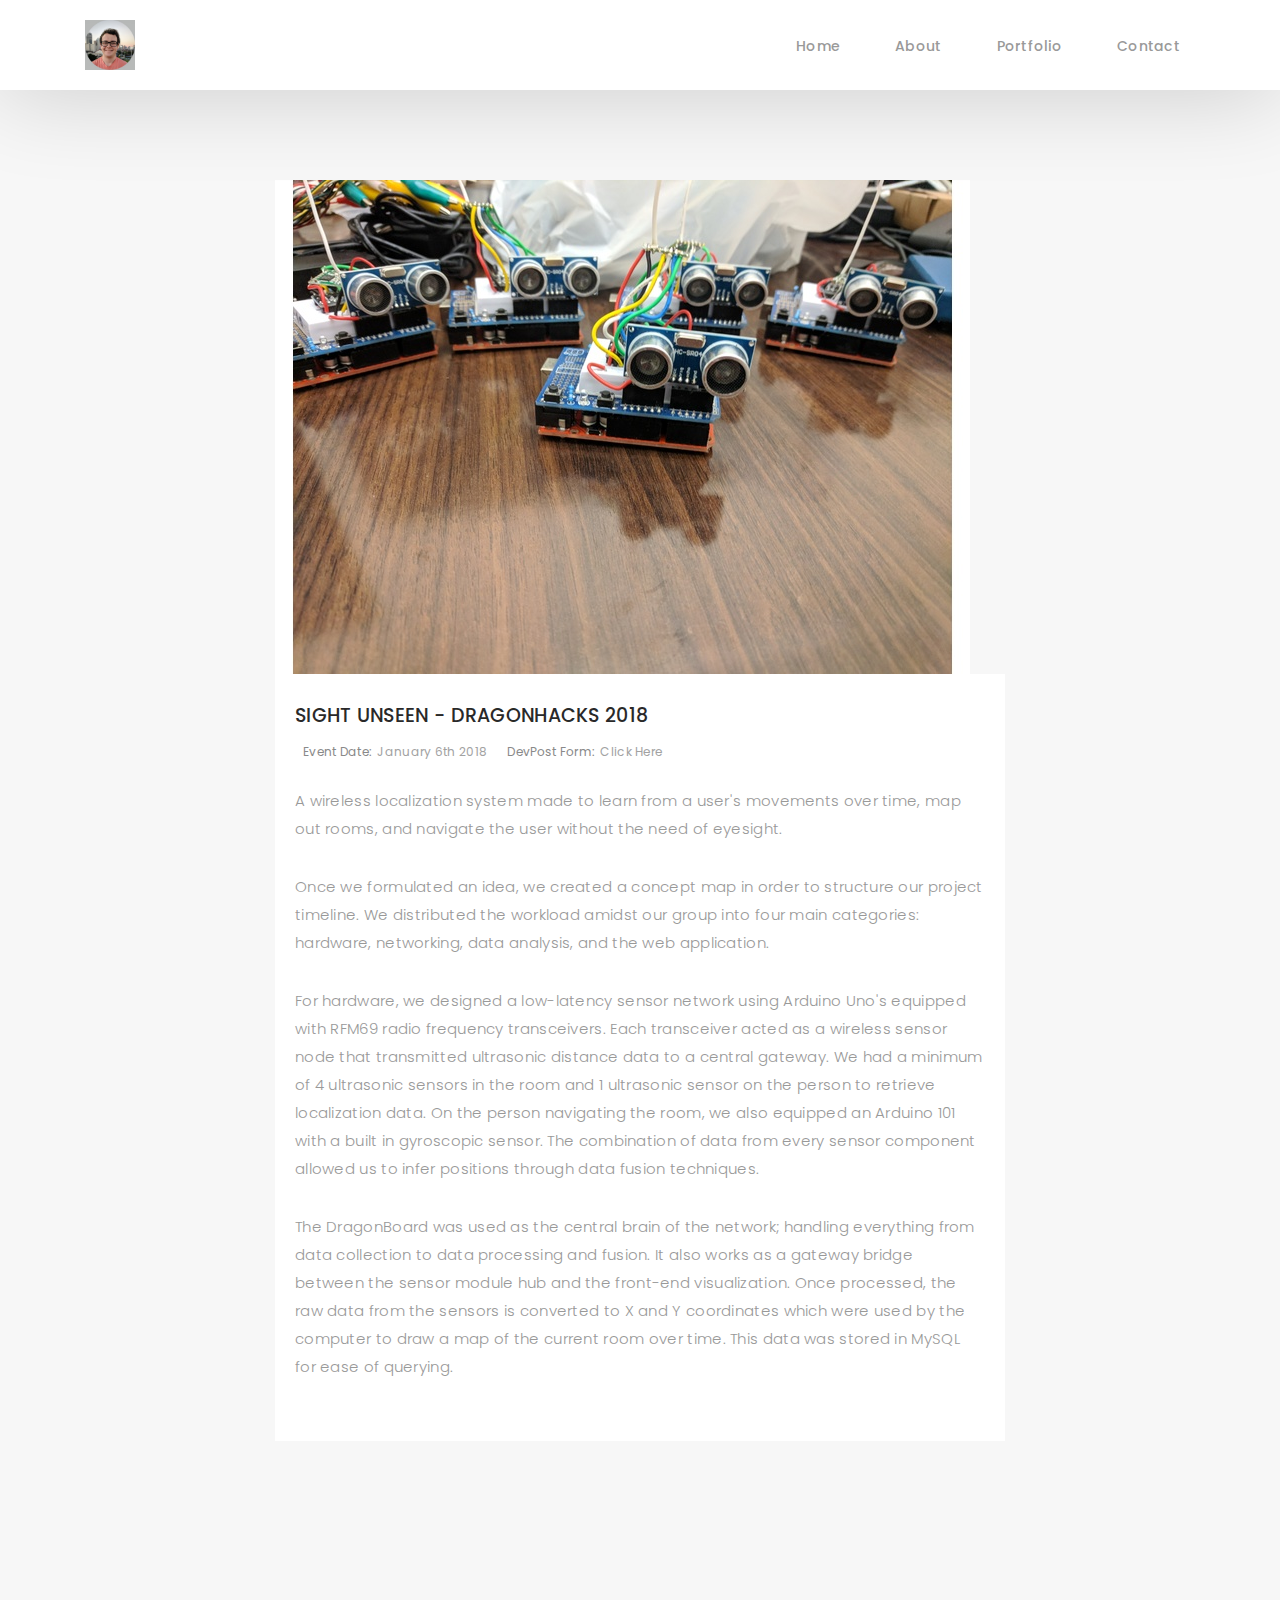
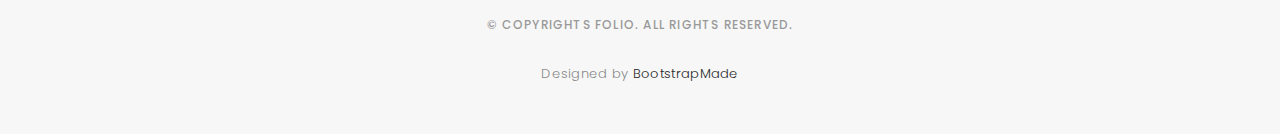
==== commit aff109f3: "updating image extensions" ====
--- a/portfolio/dhacks2018.html
+++ b/portfolio/dhacks2018.html
@@ -33,7 +33,7 @@
   <link href="../css/responsive.css" rel="stylesheet">
 
   <!-- Favicon -->
-  <link rel="shortcut icon" href="../images/circle_profile.png">
+  <link rel="shortcut icon" href="../images/circle_profile.jpg">
 
   <!-- =======================================================
     Theme Name: Folio
@@ -51,7 +51,7 @@
       <div class="container">
 
         <div class="logo">
-          <a href="../index.html"><img src="../images/circle_profile.png" alt="logo"></a>
+          <a href="../index.html"><img src="../images/circle_profile.jpg" alt="logo"></a>
         </div>
 
         <div class="responsive"><i data-icon="m" class="ion-navicon-round"></i></div>
--- a/css/style.css
+++ b/css/style.css
@@ -240,7 +240,7 @@
 /*-----------------------------------------------------------------------------------*/
 
 #header {
-  background: url("../images/luncheon2.jpg") repeat scroll center center / cover;
+  background: url("../images/luncheon3.jpg") repeat scroll center center / cover;
   height: 100vh;
   width: 100%;
 }
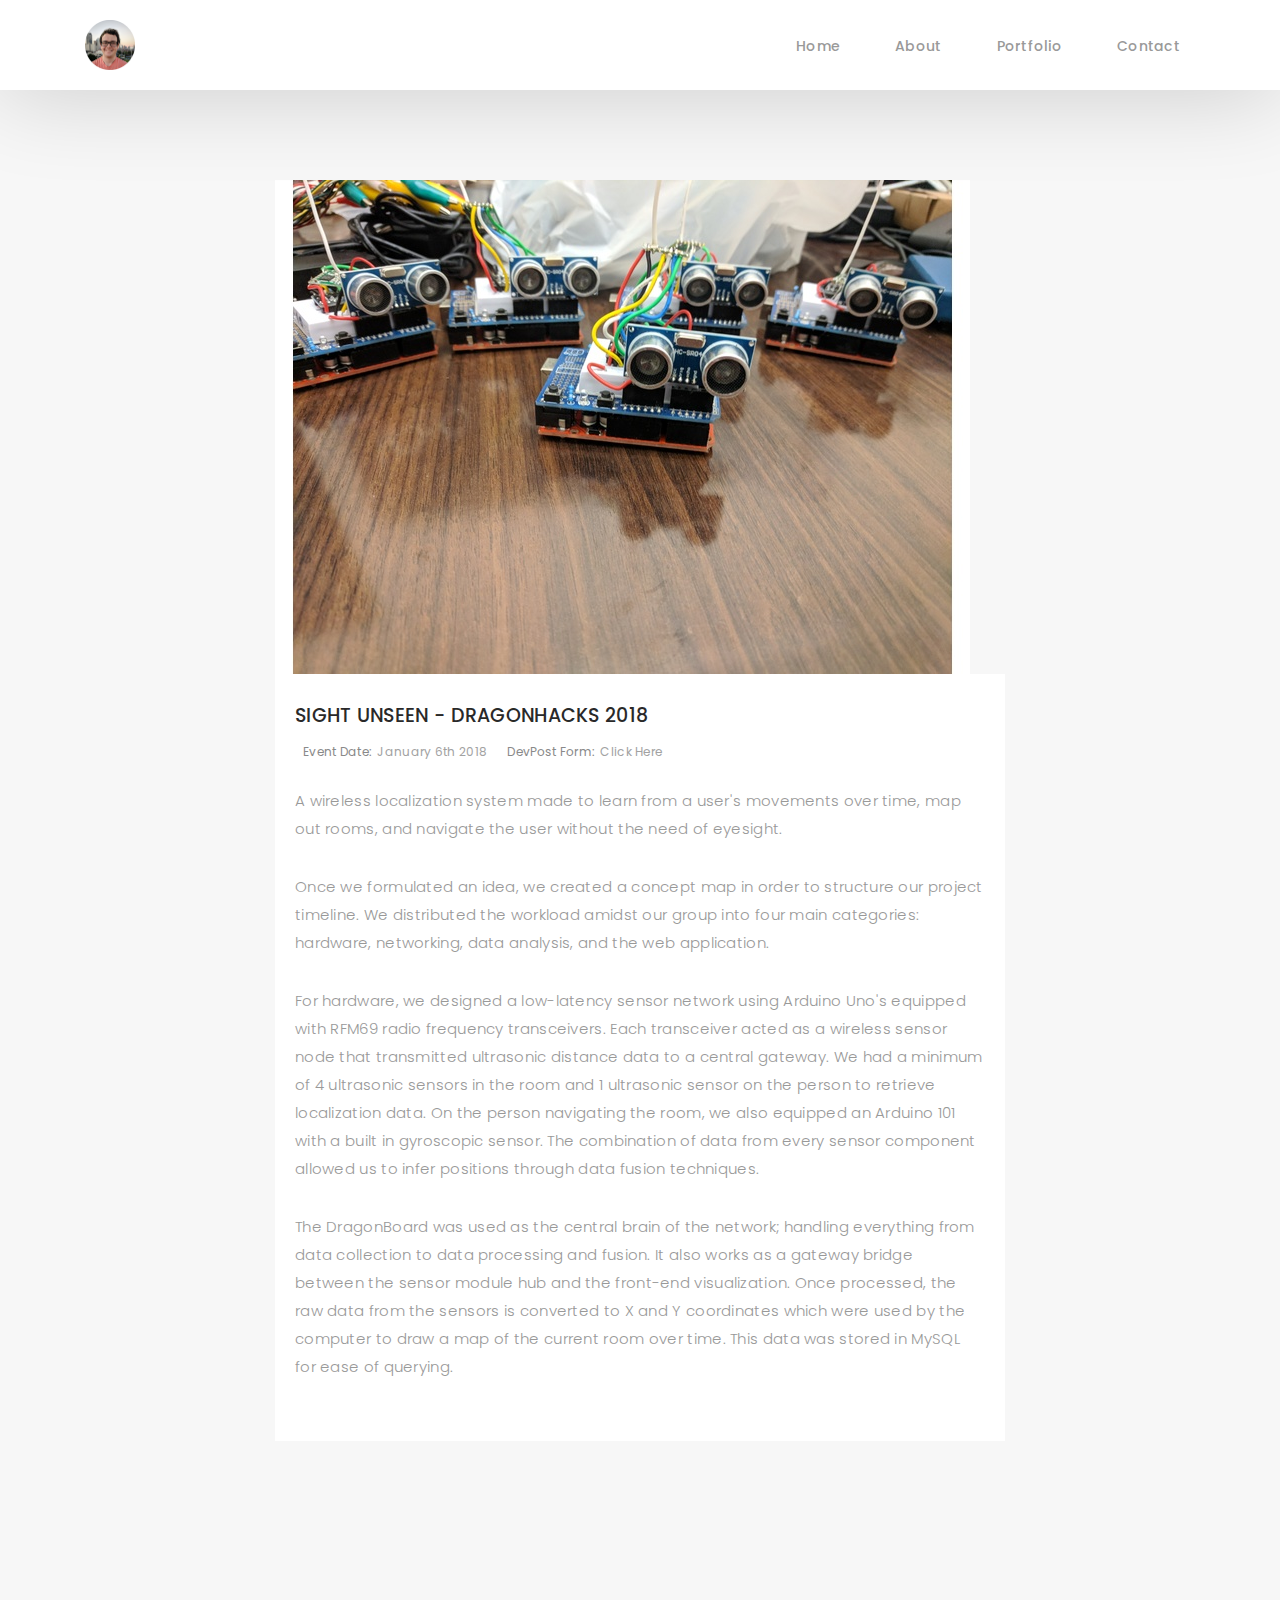
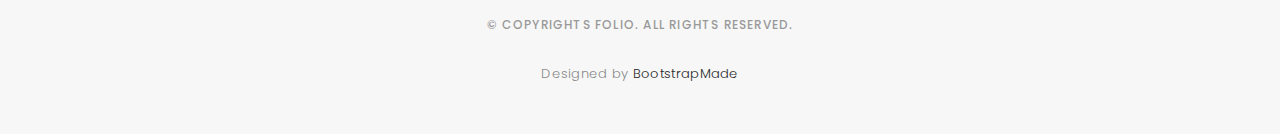
==== commit 085fe668: "updating extensions and attepting to fix css issue" ====
--- a/portfolio/dhacks2018.html
+++ b/portfolio/dhacks2018.html
@@ -33,7 +33,7 @@
   <link href="../css/responsive.css" rel="stylesheet">
 
   <!-- Favicon -->
-  <link rel="shortcut icon" href="../images/circle_profile.jpg">
+  <link rel="shortcut icon" href="../images/circle_profile.png">
 
   <!-- =======================================================
     Theme Name: Folio
@@ -51,7 +51,7 @@
       <div class="container">
 
         <div class="logo">
-          <a href="../index.html"><img src="../images/circle_profile.jpg" alt="logo"></a>
+          <a href="../index.html"><img src="../images/circle_profile.png" alt="logo"></a>
         </div>
 
         <div class="responsive"><i data-icon="m" class="ion-navicon-round"></i></div>
